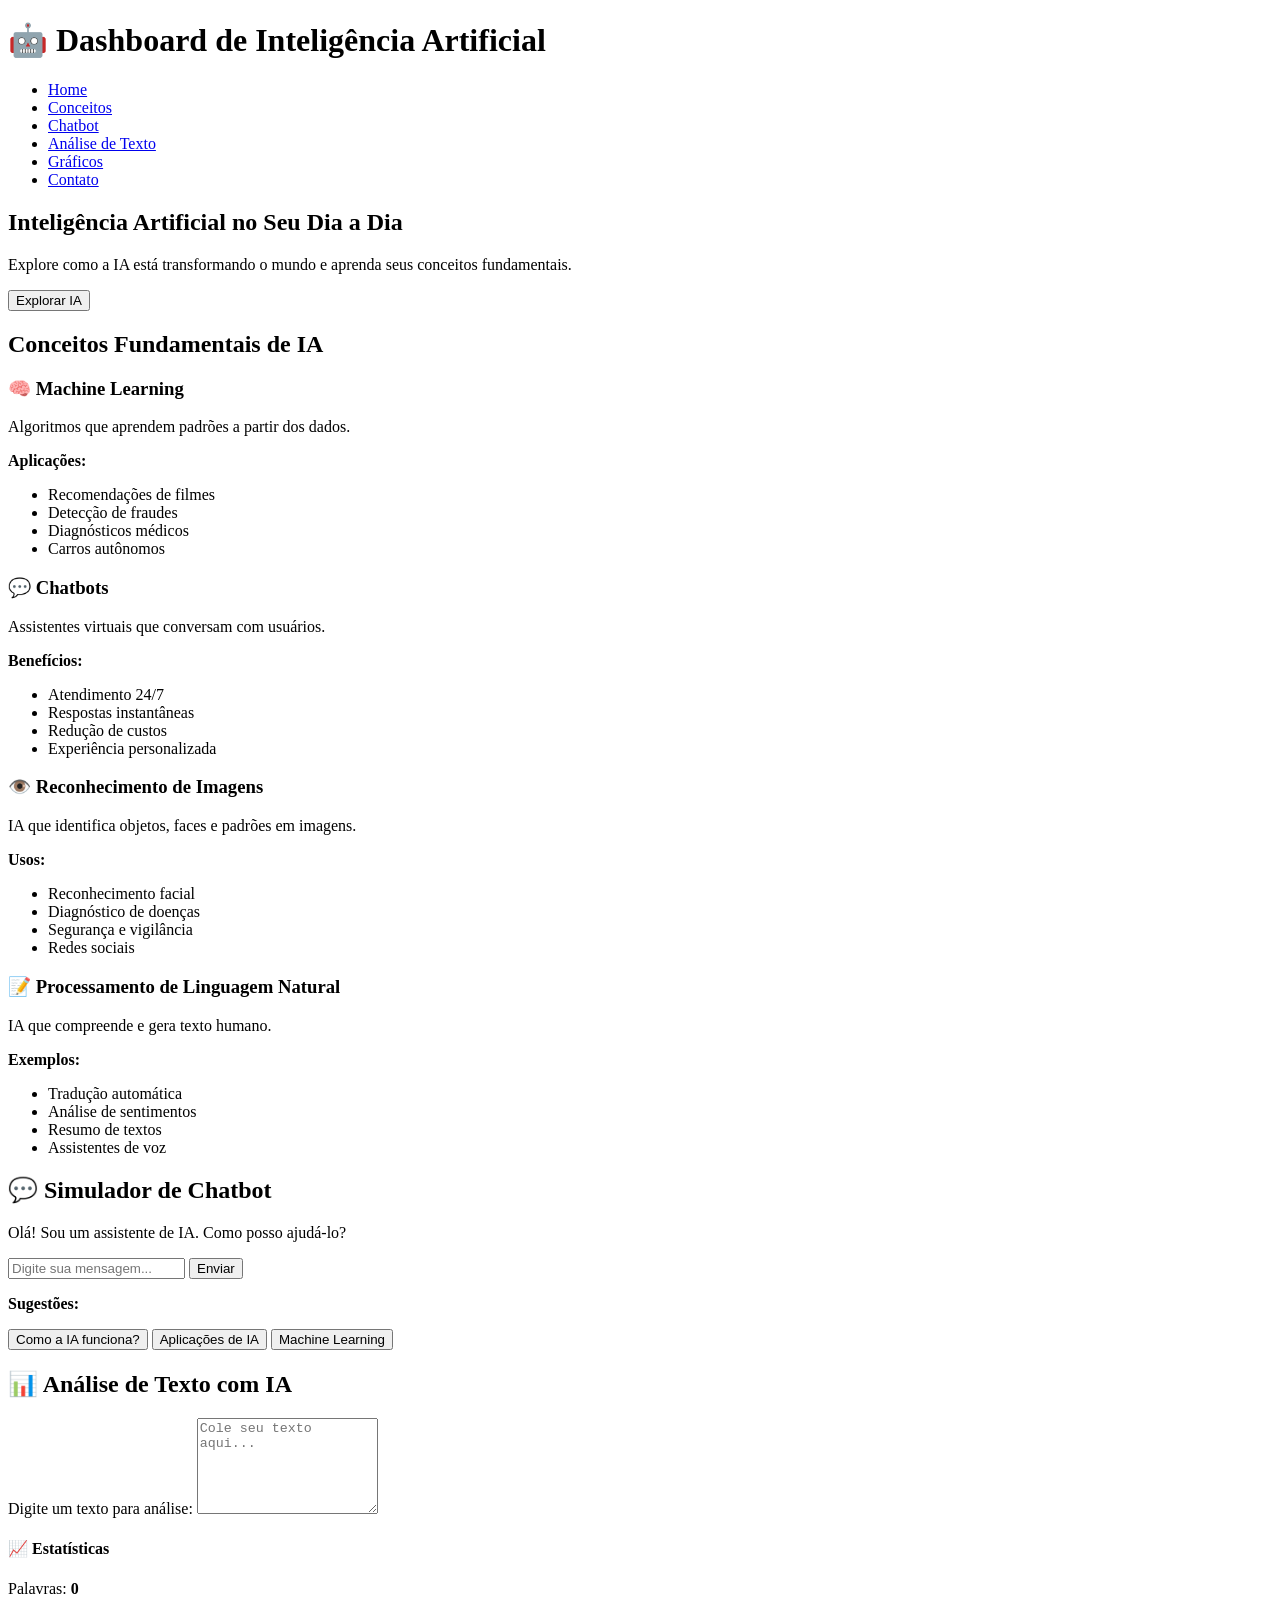
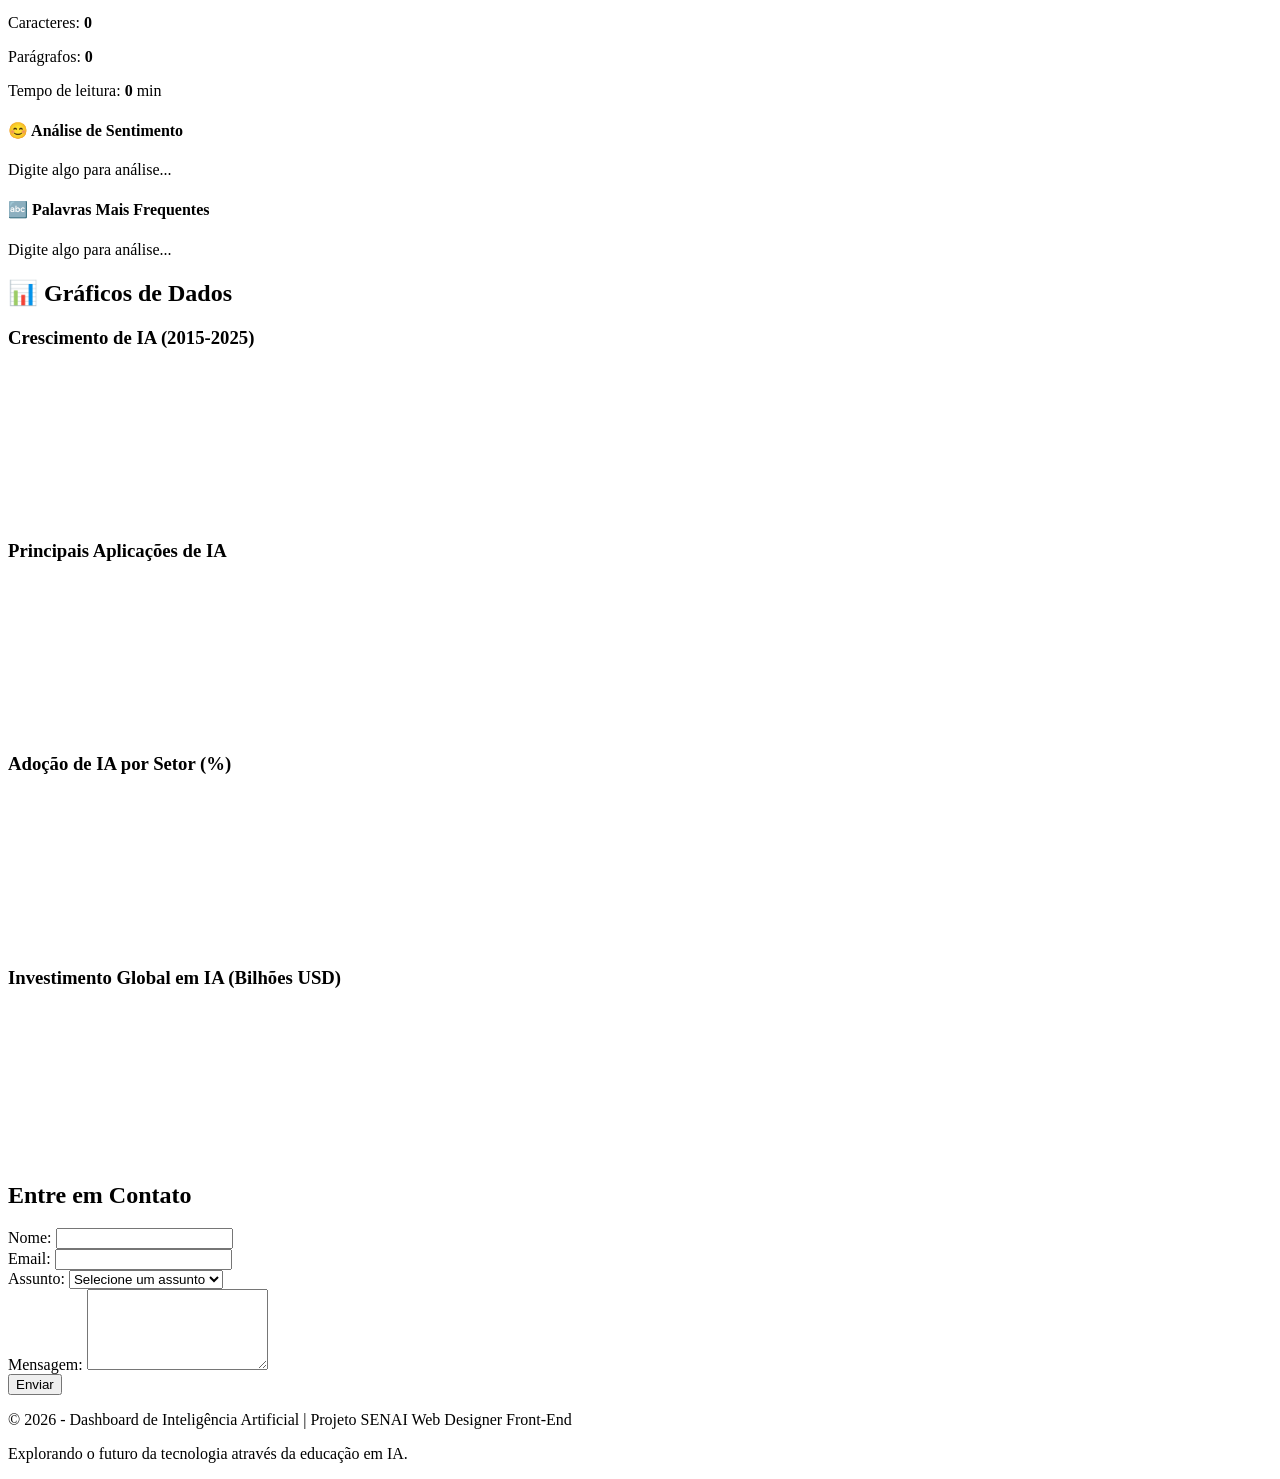
==== index.html @ 96e8e5eb "Add files via upload" ====
<!DOCTYPE html>
<html lang="pt-br">
<head>
  <meta charset="UTF-8">
  <meta name="viewport" content="width=device-width, initial-scale=1.0">
  <title>Dashboard Web de Inteligência Artificial</title>
  
</head>

<body>
  <header>
    <div class="container">
      <h1>🤖 Dashboard de Inteligência Artificial</h1>
      <nav>
        <ul>
          <li><a href="#home">Home</a></li>
          <li><a href="#conceitos">Conceitos</a></li>
          <li><a href="#chatbot">Chatbot</a></li>
          <li><a href="#analise">Análise de Texto</a></li>
          <li><a href="#graficos">Gráficos</a></li>
          <li><a href="#contato">Contato</a></li>
        </ul>
      </nav>
    </div>
  </header>

  <main>
    <!-- Seção Home -->
    <section id="home" class="hero">
      <div class="container">
        <h2>Inteligência Artificial no Seu Dia a Dia</h2>
        <p>Explore como a IA está transformando o mundo e aprenda seus conceitos fundamentais.</p>
        <button class="btn btn-primary" onclick="scrollToSection('conceitos')">Explorar IA</button>
      </div>
    </section>

    <!-- Seção Conceitos -->
    <section id="conceitos" class="conceitos">
      <div class="container">
        <h2>Conceitos Fundamentais de IA</h2>
        <div class="cards-grid">
          <!-- Card 1: Machine Learning -->
          <div class="card">
            <h3>🧠 Machine Learning</h3>
            <p>Algoritmos que aprendem padrões a partir dos dados.</p>
            <div class="card-details">
              <strong>Aplicações:</strong>
              <ul>
                <li>Recomendações de filmes</li>
                <li>Detecção de fraudes</li>
                <li>Diagnósticos médicos</li>
                <li>Carros autônomos</li>
              </ul>
            </div>
          </div>

          <!-- Card 2: Chatbots -->
          <div class="card">
            <h3>💬 Chatbots</h3>
            <p>Assistentes virtuais que conversam com usuários.</p>
            <div class="card-details">
              <strong>Benefícios:</strong>
              <ul>
                <li>Atendimento 24/7</li>
                <li>Respostas instantâneas</li>
                <li>Redução de custos</li>
                <li>Experiência personalizada</li>
              </ul>
            </div>
          </div>

          <!-- Card 3: Reconhecimento de Imagens -->
          <div class="card">
            <h3>👁️ Reconhecimento de Imagens</h3>
            <p>IA que identifica objetos, faces e padrões em imagens.</p>
            <div class="card-details">
              <strong>Usos:</strong>
              <ul>
                <li>Reconhecimento facial</li>
                <li>Diagnóstico de doenças</li>
                <li>Segurança e vigilância</li>
                <li>Redes sociais</li>
              </ul>
            </div>
          </div>

          <!-- Card 4: Processamento de Linguagem -->
          <div class="card">
            <h3>📝 Processamento de Linguagem Natural</h3>
            <p>IA que compreende e gera texto humano.</p>
            <div class="card-details">
              <strong>Exemplos:</strong>
              <ul>
                <li>Tradução automática</li>
                <li>Análise de sentimentos</li>
                <li>Resumo de textos</li>
                <li>Assistentes de voz</li>
              </ul>
            </div>
          </div>
        </div>
      </div>
    </section>

    <!-- Seção Chatbot -->
    <section id="chatbot" class="chatbot">
      <div class="container">
        <h2>💬 Simulador de Chatbot</h2>
        <div class="chatbot-container">
          <div class="chat-box">
            <div id="chatMessages" class="chat-messages">
              <div class="message bot-message">
                <p>Olá! Sou um assistente de IA. Como posso ajudá-lo?</p>
              </div>
            </div>
          </div>
          
          <div class="chat-input-area">
            <input 
              type="text" 
              id="chatInput" 
              placeholder="Digite sua mensagem..." 
              onkeypress="enviarMensagemChat(event)"
            >
            <button class="btn btn-primary" onclick="enviarMensagemChat()">Enviar</button>
          </div>

          <div class="chat-sugestoes">
            <p><strong>Sugestões:</strong></p>
            <button class="btn btn-secondary" onclick="enviarSugestao('Como a IA funciona?')">Como a IA funciona?</button>
            <button class="btn btn-secondary" onclick="enviarSugestao('Quais são as aplicações de IA?')">Aplicações de IA</button>
            <button class="btn btn-secondary" onclick="enviarSugestao('O que é Machine Learning?')">Machine Learning</button>
          </div>
        </div>
      </div>
    </section>

    <!-- Seção Análise de Texto -->
    <section id="analise" class="analise">
      <div class="container">
        <h2>📊 Análise de Texto com IA</h2>
        <div class="analise-container">
          <div class="analise-input">
            <label for="textoAnalise">Digite um texto para análise:</label>
            <textarea 
              id="textoAnalise" 
              placeholder="Cole seu texto aqui..." 
              rows="6"
              oninput="analisarTextoEmTempo()"
            ></textarea>
          </div>

          <div class="analise-resultados">
            <div class="resultado-item">
              <h4>📈 Estatísticas</h4>
              <div class="resultado-content">
                <p>Palavras: <strong id="contPalavras">0</strong></p>
                <p>Caracteres: <strong id="contCaracteres">0</strong></p>
                <p>Parágrafos: <strong id="contParagrafos">0</strong></p>
                <p>Tempo de leitura: <strong id="tempoLeitura">0</strong> min</p>
              </div>
            </div>

            <div class="resultado-item">
              <h4>😊 Análise de Sentimento</h4>
              <div class="resultado-content">
                <div id="sentimentoResultado" class="sentimento-resultado">
                  <p>Digite algo para análise...</p>
                </div>
              </div>
            </div>

            <div class="resultado-item">
              <h4>🔤 Palavras Mais Frequentes</h4>
              <div class="resultado-content">
                <div id="palavrasFrequentes" class="palavras-frequentes">
                  <p>Digite algo para análise...</p>
                </div>
              </div>
            </div>
          </div>
        </div>
      </div>
    </section>

    <!-- Seção Gráficos -->
    <section id="graficos" class="graficos">
      <div class="container">
        <h2>📊 Gráficos de Dados</h2>
        
        <div class="graficos-grid">
          <!-- Gráfico 1: Crescimento de IA -->
          <div class="grafico-card">
            <h3>Crescimento de IA (2015-2025)</h3>
            <canvas id="graficoIA"></canvas>
          </div>

          <!-- Gráfico 2: Aplicações de IA -->
          <div class="grafico-card">
            <h3>Principais Aplicações de IA</h3>
            <canvas id="graficoAplicacoes"></canvas>
          </div>

          <!-- Gráfico 3: Adoção por Setor -->
          <div class="grafico-card">
            <h3>Adoção de IA por Setor (%)</h3>
            <canvas id="graficoSetores"></canvas>
          </div>

          <!-- Gráfico 4: Investimento Global -->
          <div class="grafico-card">
            <h3>Investimento Global em IA (Bilhões USD)</h3>
            <canvas id="graficoInvestimento"></canvas>
          </div>
        </div>
      </div>
    </section>

    <!-- Seção Contato -->
    <section id="contato" class="contato">
      <div class="container">
        <h2>Entre em Contato</h2>
        <form id="contatoForm" onsubmit="enviarFormulario(event)">
          <div class="form-group">
            <label for="nome">Nome:</label>
            <input type="text" id="nome" name="nome" required>
          </div>

          <div class="form-group">
            <label for="email">Email:</label>
            <input type="email" id="email" name="email" required>
          </div>

          <div class="form-group">
            <label for="assunto">Assunto:</label>
            <select id="assunto" name="assunto" required>
              <option value="">Selecione um assunto</option>
              <option value="duvida">Dúvida sobre IA</option>
              <option value="feedback">Feedback</option>
              <option value="parceria">Parceria</option>
              <option value="outro">Outro</option>
            </select>
          </div>

          <div class="form-group">
            <label for="mensagem">Mensagem:</label>
            <textarea id="mensagem" name="mensagem" rows="5" required></textarea>
          </div>

          <button type="submit" class="btn btn-primary">Enviar</button>
          <div id="mensagemResposta">
            
          </div>
        </form>
      </div>
    </section>
  </main>

  <footer>
    <div class="container">
      <p>&copy; 2026 - Dashboard de Inteligência Artificial | Projeto SENAI Web Designer Front-End</p>
      <p>Explorando o futuro da tecnologia através da educação em IA.</p>
    </div>
  </footer>

  <script src="js/script.js"></script>
  <script src="js/validation.js"></script>
</body>
</html>
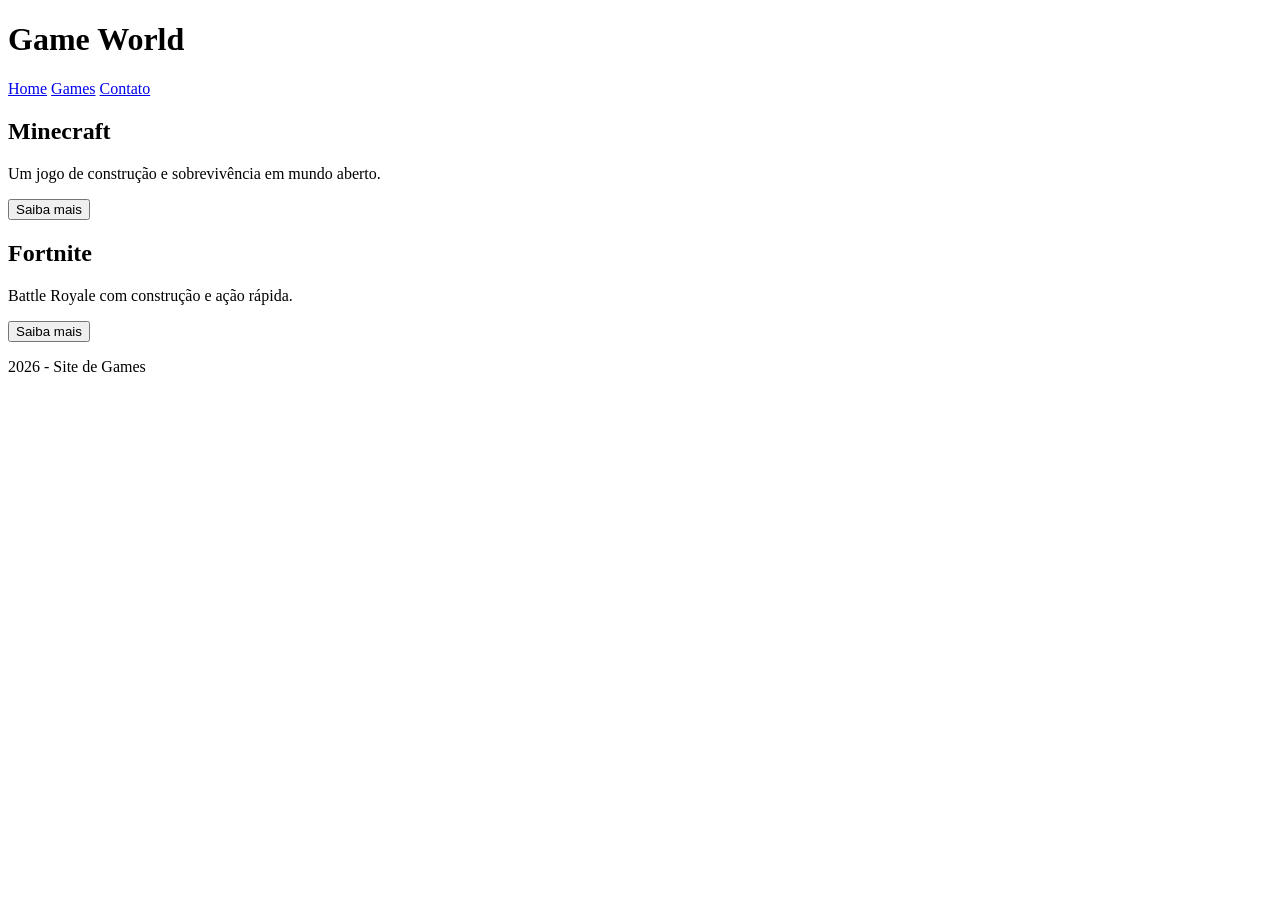
==== commit 78f83650: "aula-css-index.html" ====
--- a/index.html
+++ b/index.html
@@ -1,269 +1,43 @@
 <!DOCTYPE html>
 <html lang="pt-br">
+
 <head>
-  <meta charset="UTF-8">
-  <meta name="viewport" content="width=device-width, initial-scale=1.0">
-  <title>Dashboard Web de Inteligência Artificial</title>
-  
+    <meta charset="UTF-8">
+    <title>Game World</title>
+    <link rel="stylesheet" href="style.css">
 </head>
 
 <body>
-  <header>
-    <div class="container">
-      <h1>🤖 Dashboard de Inteligência Artificial</h1>
-      <nav>
-        <ul>
-          <li><a href="#home">Home</a></li>
-          <li><a href="#conceitos">Conceitos</a></li>
-          <li><a href="#chatbot">Chatbot</a></li>
-          <li><a href="#analise">Análise de Texto</a></li>
-          <li><a href="#graficos">Gráficos</a></li>
-          <li><a href="#contato">Contato</a></li>
-        </ul>
-      </nav>
-    </div>
-  </header>
 
-  <main>
-    <!-- Seção Home -->
-    <section id="home" class="hero">
-      <div class="container">
-        <h2>Inteligência Artificial no Seu Dia a Dia</h2>
-        <p>Explore como a IA está transformando o mundo e aprenda seus conceitos fundamentais.</p>
-        <button class="btn btn-primary" onclick="scrollToSection('conceitos')">Explorar IA</button>
-      </div>
-    </section>
+    <header>
+        <h1>Game World</h1>
+        <nav>
+            <a href="#">Home</a>
+            <a href="#">Games</a>
+            <a href="#">Contato</a>
+        </nav>
+    </header>
 
-    <!-- Seção Conceitos -->
-    <section id="conceitos" class="conceitos">
-      <div class="container">
-        <h2>Conceitos Fundamentais de IA</h2>
-        <div class="cards-grid">
-          <!-- Card 1: Machine Learning -->
-          <div class="card">
-            <h3>🧠 Machine Learning</h3>
-            <p>Algoritmos que aprendem padrões a partir dos dados.</p>
-            <div class="card-details">
-              <strong>Aplicações:</strong>
-              <ul>
-                <li>Recomendações de filmes</li>
-                <li>Detecção de fraudes</li>
-                <li>Diagnósticos médicos</li>
-                <li>Carros autônomos</li>
-              </ul>
-            </div>
-          </div>
+    <main>
 
-          <!-- Card 2: Chatbots -->
-          <div class="card">
-            <h3>💬 Chatbots</h3>
-            <p>Assistentes virtuais que conversam com usuários.</p>
-            <div class="card-details">
-              <strong>Benefícios:</strong>
-              <ul>
-                <li>Atendimento 24/7</li>
-                <li>Respostas instantâneas</li>
-                <li>Redução de custos</li>
-                <li>Experiência personalizada</li>
-              </ul>
-            </div>
-          </div>
+        <section class="game">
+            <h2>Minecraft</h2>
+            <p>Um jogo de construção e sobrevivência em mundo aberto.</p>
+            <button>Saiba mais</button>
+        </section>
 
-          <!-- Card 3: Reconhecimento de Imagens -->
-          <div class="card">
-            <h3>👁️ Reconhecimento de Imagens</h3>
-            <p>IA que identifica objetos, faces e padrões em imagens.</p>
-            <div class="card-details">
-              <strong>Usos:</strong>
-              <ul>
-                <li>Reconhecimento facial</li>
-                <li>Diagnóstico de doenças</li>
-                <li>Segurança e vigilância</li>
-                <li>Redes sociais</li>
-              </ul>
-            </div>
-          </div>
+        <section class="game">
+            <h2>Fortnite</h2>
+            <p>Battle Royale com construção e ação rápida.</p>
+            <button>Saiba mais</button>
+        </section>
 
-          <!-- Card 4: Processamento de Linguagem -->
-          <div class="card">
-            <h3>📝 Processamento de Linguagem Natural</h3>
-            <p>IA que compreende e gera texto humano.</p>
-            <div class="card-details">
-              <strong>Exemplos:</strong>
-              <ul>
-                <li>Tradução automática</li>
-                <li>Análise de sentimentos</li>
-                <li>Resumo de textos</li>
-                <li>Assistentes de voz</li>
-              </ul>
-            </div>
-          </div>
-        </div>
-      </div>
-    </section>
+    </main>
 
-    <!-- Seção Chatbot -->
-    <section id="chatbot" class="chatbot">
-      <div class="container">
-        <h2>💬 Simulador de Chatbot</h2>
-        <div class="chatbot-container">
-          <div class="chat-box">
-            <div id="chatMessages" class="chat-messages">
-              <div class="message bot-message">
-                <p>Olá! Sou um assistente de IA. Como posso ajudá-lo?</p>
-              </div>
-            </div>
-          </div>
-          
-          <div class="chat-input-area">
-            <input 
-              type="text" 
-              id="chatInput" 
-              placeholder="Digite sua mensagem..." 
-              onkeypress="enviarMensagemChat(event)"
-            >
-            <button class="btn btn-primary" onclick="enviarMensagemChat()">Enviar</button>
-          </div>
+    <footer>
+        <p>2026 - Site de Games</p>
+    </footer>
 
-          <div class="chat-sugestoes">
-            <p><strong>Sugestões:</strong></p>
-            <button class="btn btn-secondary" onclick="enviarSugestao('Como a IA funciona?')">Como a IA funciona?</button>
-            <button class="btn btn-secondary" onclick="enviarSugestao('Quais são as aplicações de IA?')">Aplicações de IA</button>
-            <button class="btn btn-secondary" onclick="enviarSugestao('O que é Machine Learning?')">Machine Learning</button>
-          </div>
-        </div>
-      </div>
-    </section>
+</body>
 
-    <!-- Seção Análise de Texto -->
-    <section id="analise" class="analise">
-      <div class="container">
-        <h2>📊 Análise de Texto com IA</h2>
-        <div class="analise-container">
-          <div class="analise-input">
-            <label for="textoAnalise">Digite um texto para análise:</label>
-            <textarea 
-              id="textoAnalise" 
-              placeholder="Cole seu texto aqui..." 
-              rows="6"
-              oninput="analisarTextoEmTempo()"
-            ></textarea>
-          </div>
-
-          <div class="analise-resultados">
-            <div class="resultado-item">
-              <h4>📈 Estatísticas</h4>
-              <div class="resultado-content">
-                <p>Palavras: <strong id="contPalavras">0</strong></p>
-                <p>Caracteres: <strong id="contCaracteres">0</strong></p>
-                <p>Parágrafos: <strong id="contParagrafos">0</strong></p>
-                <p>Tempo de leitura: <strong id="tempoLeitura">0</strong> min</p>
-              </div>
-            </div>
-
-            <div class="resultado-item">
-              <h4>😊 Análise de Sentimento</h4>
-              <div class="resultado-content">
-                <div id="sentimentoResultado" class="sentimento-resultado">
-                  <p>Digite algo para análise...</p>
-                </div>
-              </div>
-            </div>
-
-            <div class="resultado-item">
-              <h4>🔤 Palavras Mais Frequentes</h4>
-              <div class="resultado-content">
-                <div id="palavrasFrequentes" class="palavras-frequentes">
-                  <p>Digite algo para análise...</p>
-                </div>
-              </div>
-            </div>
-          </div>
-        </div>
-      </div>
-    </section>
-
-    <!-- Seção Gráficos -->
-    <section id="graficos" class="graficos">
-      <div class="container">
-        <h2>📊 Gráficos de Dados</h2>
-        
-        <div class="graficos-grid">
-          <!-- Gráfico 1: Crescimento de IA -->
-          <div class="grafico-card">
-            <h3>Crescimento de IA (2015-2025)</h3>
-            <canvas id="graficoIA"></canvas>
-          </div>
-
-          <!-- Gráfico 2: Aplicações de IA -->
-          <div class="grafico-card">
-            <h3>Principais Aplicações de IA</h3>
-            <canvas id="graficoAplicacoes"></canvas>
-          </div>
-
-          <!-- Gráfico 3: Adoção por Setor -->
-          <div class="grafico-card">
-            <h3>Adoção de IA por Setor (%)</h3>
-            <canvas id="graficoSetores"></canvas>
-          </div>
-
-          <!-- Gráfico 4: Investimento Global -->
-          <div class="grafico-card">
-            <h3>Investimento Global em IA (Bilhões USD)</h3>
-            <canvas id="graficoInvestimento"></canvas>
-          </div>
-        </div>
-      </div>
-    </section>
-
-    <!-- Seção Contato -->
-    <section id="contato" class="contato">
-      <div class="container">
-        <h2>Entre em Contato</h2>
-        <form id="contatoForm" onsubmit="enviarFormulario(event)">
-          <div class="form-group">
-            <label for="nome">Nome:</label>
-            <input type="text" id="nome" name="nome" required>
-          </div>
-
-          <div class="form-group">
-            <label for="email">Email:</label>
-            <input type="email" id="email" name="email" required>
-          </div>
-
-          <div class="form-group">
-            <label for="assunto">Assunto:</label>
-            <select id="assunto" name="assunto" required>
-              <option value="">Selecione um assunto</option>
-              <option value="duvida">Dúvida sobre IA</option>
-              <option value="feedback">Feedback</option>
-              <option value="parceria">Parceria</option>
-              <option value="outro">Outro</option>
-            </select>
-          </div>
-
-          <div class="form-group">
-            <label for="mensagem">Mensagem:</label>
-            <textarea id="mensagem" name="mensagem" rows="5" required></textarea>
-          </div>
-
-          <button type="submit" class="btn btn-primary">Enviar</button>
-          <div id="mensagemResposta">
-            
-          </div>
-        </form>
-      </div>
-    </section>
-  </main>
-
-  <footer>
-    <div class="container">
-      <p>&copy; 2026 - Dashboard de Inteligência Artificial | Projeto SENAI Web Designer Front-End</p>
-      <p>Explorando o futuro da tecnologia através da educação em IA.</p>
-    </div>
-  </footer>
-
-  <script src="js/script.js"></script>
-  <script src="js/validation.js"></script>
-</body>
 </html>
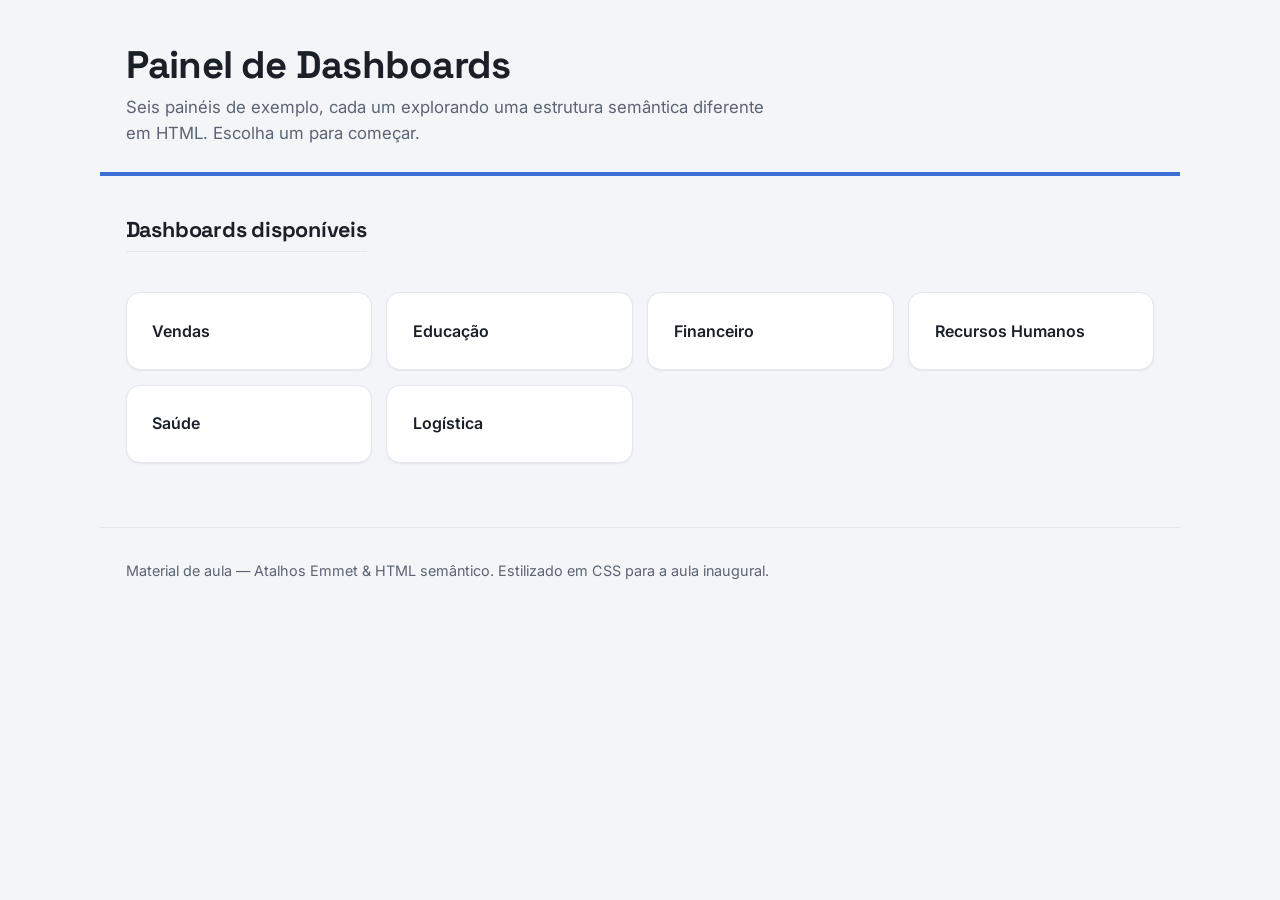
==== commit de99715a: "Add files via upload" ====
--- a/index.html
+++ b/index.html
@@ -1,43 +1,36 @@
 <!DOCTYPE html>
-<html lang="pt-br">
-
+<html lang="pt-BR">
 <head>
-    <meta charset="UTF-8">
-    <title>Game World</title>
-    <link rel="stylesheet" href="style.css">
+  <meta charset="UTF-8">
+  <meta http-equiv="X-UA-Compatible" content="IE=edge">
+  <meta name="viewport" content="width=device-width, initial-scale=1.0">
+  <title>Painel de Dashboards — Menu Principal</title>
+  <link rel="preconnect" href="https://fonts.googleapis.com">
+  <link href="https://fonts.googleapis.com/css2?family=Space+Grotesk:wght@500;700&family=Inter:wght@400;500;600;700&display=swap" rel="stylesheet">
+  <link rel="stylesheet" href="styles.css">
 </head>
-
 <body>
-
-    <header>
-        <h1>Game World</h1>
-        <nav>
-            <a href="#">Home</a>
-            <a href="#">Games</a>
-            <a href="#">Contato</a>
-        </nav>
-    </header>
-
-    <main>
-
-        <section class="game">
-            <h2>Minecraft</h2>
-            <p>Um jogo de construção e sobrevivência em mundo aberto.</p>
-            <button>Saiba mais</button>
-        </section>
-
-        <section class="game">
-            <h2>Fortnite</h2>
-            <p>Battle Royale com construção e ação rápida.</p>
-            <button>Saiba mais</button>
-        </section>
-
-    </main>
-
-    <footer>
-        <p>2026 - Site de Games</p>
-    </footer>
-
+  <header>
+    <h1>Painel de Dashboards</h1>
+    <p>Seis painéis de exemplo, cada um explorando uma estrutura semântica diferente em HTML. Escolha um para começar.</p>
+  </header>
+  <main>
+    <section>
+      <h2>Dashboards disponíveis</h2>
+      <nav aria-label="Lista de dashboards">
+        <ul>
+          <li><a href="dashboard-vendas.html">Vendas</a></li>
+          <li><a href="dashboard-educacao.html">Educação</a></li>
+          <li><a href="dashboard-financeiro.html">Financeiro</a></li>
+          <li><a href="dashboard-rh.html">Recursos Humanos</a></li>
+          <li><a href="dashboard-saude.html">Saúde</a></li>
+          <li><a href="dashboard-logistica.html">Logística</a></li>
+        </ul>
+      </nav>
+    </section>
+  </main>
+  <footer>
+    <p>Material de aula — Atalhos Emmet &amp; HTML semântico. Estilizado em CSS para a aula inaugural.</p>
+  </footer>
 </body>
-
 </html>
--- a/styles.css
+++ b/styles.css
@@ -0,0 +1,632 @@
+/* ==========================================================================
+   AULA DE CSS — DASHBOARDS SEMÂNTICOS
+   Este arquivo é compartilhado por todas as páginas do material.
+   As seções estão comentadas para servir de roteiro de aula.
+   ========================================================================== */
+
+/* --------------------------------------------------------------------------
+   1. RESET BÁSICO
+   -------------------------------------------------------------------------- */
+*,
+*::before,
+*::after {
+  box-sizing: border-box;
+}
+
+html {
+  -webkit-text-size-adjust: 100%;
+}
+
+body {
+  margin: 0;
+}
+
+img,
+table {
+  max-width: 100%;
+}
+
+/* --------------------------------------------------------------------------
+   2. DESIGN TOKENS (variáveis)
+   Mude só o valor da variável e todo o site reflete a mudança.
+   Ótimo exemplo em aula do poder das custom properties.
+   -------------------------------------------------------------------------- */
+:root {
+  /* cores neutras */
+  --color-bg: #f4f5f8;
+  --color-surface: #ffffff;
+  --color-ink: #1b1f27;
+  --color-ink-soft: #5b6472;
+  --color-border: #e3e6ec;
+
+  /* cor de destaque padrão (cada dashboard sobrescreve abaixo) */
+  --color-accent: #3b6fd6;
+  --color-accent-soft: #e8eefb;
+  --color-accent-ink: #1d3b7a;
+
+  /* tipografia */
+  --font-display: "Space Grotesk", "Segoe UI", sans-serif;
+  --font-body: "Inter", system-ui, -apple-system, sans-serif;
+
+  /* espaçamento e forma */
+  --radius-sm: 8px;
+  --radius-md: 14px;
+  --space-xs: 0.5rem;
+  --space-sm: 0.9rem;
+  --space-md: 1.6rem;
+  --space-lg: 2.6rem;
+  --space-xl: 4rem;
+
+  /* sombra */
+  --shadow-sm: 0 1px 2px rgba(20, 24, 32, 0.06);
+  --shadow-md: 0 10px 30px rgba(20, 24, 32, 0.08);
+}
+
+/* Cada dashboard tem uma cor de destaque própria — ajuda o aluno a
+   identificar visualmente em qual painel está. Aplicado via classe no <body>. */
+body.tema-vendas {
+  --color-accent: #d9822b;
+  --color-accent-soft: #fbead9;
+  --color-accent-ink: #7a4712;
+}
+body.tema-educacao {
+  --color-accent: #3b6fd6;
+  --color-accent-soft: #e6edfb;
+  --color-accent-ink: #1d3b7a;
+}
+body.tema-financeiro {
+  --color-accent: #2e9e6d;
+  --color-accent-soft: #e2f5ec;
+  --color-accent-ink: #14573a;
+}
+body.tema-rh {
+  --color-accent: #7c5cd1;
+  --color-accent-soft: #ece6fa;
+  --color-accent-ink: #402a7d;
+}
+body.tema-saude {
+  --color-accent: #d65c5c;
+  --color-accent-soft: #fbe6e6;
+  --color-accent-ink: #7a2323;
+}
+body.tema-logistica {
+  --color-accent: #2596a1;
+  --color-accent-soft: #e0f2f4;
+  --color-accent-ink: #124c53;
+}
+
+/* --------------------------------------------------------------------------
+   3. TIPOGRAFIA E BASE DO CORPO
+   -------------------------------------------------------------------------- */
+body {
+  font-family: var(--font-body);
+  background: var(--color-bg);
+  color: var(--color-ink);
+  line-height: 1.55;
+  font-size: 16px;
+}
+
+h1,
+h2,
+h3 {
+  font-family: var(--font-display);
+  color: var(--color-ink);
+  line-height: 1.2;
+  margin: 0;
+}
+
+h1 {
+  font-size: clamp(1.8rem, 3vw, 2.6rem);
+  letter-spacing: -0.02em;
+}
+
+h2 {
+  font-size: 1.35rem;
+  letter-spacing: -0.01em;
+}
+
+h3 {
+  font-size: 1.05rem;
+}
+
+p {
+  margin: 0.4rem 0 0;
+  color: var(--color-ink-soft);
+}
+
+a {
+  color: var(--color-accent-ink);
+  text-decoration: none;
+}
+
+a:hover,
+a:focus-visible {
+  text-decoration: underline;
+}
+
+a:focus-visible,
+button:focus-visible,
+summary:focus-visible {
+  outline: 3px solid var(--color-accent);
+  outline-offset: 2px;
+}
+
+/* --------------------------------------------------------------------------
+   4. LAYOUT GERAL
+   -------------------------------------------------------------------------- */
+header,
+main,
+footer {
+  max-width: 1080px;
+  margin: 0 auto;
+  padding-left: var(--space-md);
+  padding-right: var(--space-md);
+}
+
+header {
+  padding-top: var(--space-lg);
+  padding-bottom: var(--space-md);
+  border-bottom: 4px solid var(--color-accent);
+  margin-bottom: var(--space-lg);
+}
+
+header h1 {
+  margin-bottom: 0.3rem;
+}
+
+header > p {
+  font-size: 1.05rem;
+  max-width: 60ch;
+}
+
+main {
+  padding-bottom: var(--space-xl);
+  display: flex;
+  flex-direction: column;
+  gap: var(--space-xl);
+}
+
+section > h2 {
+  margin-bottom: var(--space-md);
+  padding-bottom: 0.5rem;
+  border-bottom: 1px solid var(--color-border);
+  display: inline-block;
+}
+
+footer {
+  border-top: 1px solid var(--color-border);
+  padding-top: var(--space-md);
+  padding-bottom: var(--space-lg);
+  color: var(--color-ink-soft);
+  font-size: 0.9rem;
+}
+
+/* --------------------------------------------------------------------------
+   5. NAVEGAÇÃO PRINCIPAL (nav > ul)
+   -------------------------------------------------------------------------- */
+nav[aria-label="Navegação principal"] ul,
+nav[aria-label="Lista de dashboards"] ul {
+  list-style: none;
+  display: flex;
+  flex-wrap: wrap;
+  gap: var(--space-sm);
+  margin: var(--space-sm) 0 0;
+  padding: 0;
+}
+
+nav[aria-label="Navegação principal"] a {
+  display: inline-block;
+  padding: 0.45rem 0.9rem;
+  border-radius: var(--radius-sm);
+  background: var(--color-accent-soft);
+  color: var(--color-accent-ink);
+  font-weight: 600;
+  font-size: 0.9rem;
+}
+
+nav[aria-label="Navegação principal"] a:hover {
+  background: var(--color-accent);
+  color: #fff;
+  text-decoration: none;
+}
+
+/* Lista de dashboards (página inicial) vira grade de cartões */
+nav[aria-label="Lista de dashboards"] ul {
+  display: grid;
+  grid-template-columns: repeat(auto-fit, minmax(220px, 1fr));
+  gap: var(--space-sm);
+}
+
+nav[aria-label="Lista de dashboards"] li {
+  list-style: none;
+}
+
+nav[aria-label="Lista de dashboards"] a {
+  display: block;
+  padding: var(--space-md);
+  background: var(--color-surface);
+  border: 1px solid var(--color-border);
+  border-radius: var(--radius-md);
+  box-shadow: var(--shadow-sm);
+  font-weight: 600;
+  color: var(--color-ink);
+  transition: transform 0.15s ease, box-shadow 0.15s ease, border-color 0.15s ease;
+}
+
+nav[aria-label="Lista de dashboards"] a:hover {
+  transform: translateY(-3px);
+  box-shadow: var(--shadow-md);
+  border-color: var(--color-accent);
+  text-decoration: none;
+}
+
+/* --------------------------------------------------------------------------
+   6. BREADCRUMB (nav[aria-label="breadcrumb"] > ol)
+   -------------------------------------------------------------------------- */
+nav[aria-label="breadcrumb"] ol {
+  list-style: none;
+  display: flex;
+  flex-wrap: wrap;
+  gap: 0.4rem;
+  margin: 0;
+  padding: 0;
+  font-size: 0.9rem;
+  color: var(--color-ink-soft);
+}
+
+nav[aria-label="breadcrumb"] li:not(:last-child)::after {
+  content: "›";
+  margin-left: 0.4rem;
+  color: var(--color-border);
+}
+
+nav[aria-label="breadcrumb"] a {
+  color: var(--color-ink-soft);
+  font-weight: 500;
+}
+
+nav[aria-label="breadcrumb"] a:hover {
+  color: var(--color-accent-ink);
+}
+
+/* --------------------------------------------------------------------------
+   7. CARTÕES DE KPI (section#resumo > article)
+   -------------------------------------------------------------------------- */
+#resumo {
+  display: block;
+}
+
+#resumo > article,
+#resumo {
+  /* nada aqui: a grade é aplicada abaixo, ao contêiner de articles */
+}
+
+section#resumo > article ~ article,
+section#resumo article {
+  background: var(--color-surface);
+}
+
+/* Grade responsiva para qualquer section#resumo que contenha vários <article> */
+section#resumo {
+  display: grid;
+  grid-template-columns: repeat(auto-fit, minmax(200px, 1fr));
+  gap: var(--space-sm);
+  align-items: start;
+}
+
+section#resumo > h2 {
+  grid-column: 1 / -1;
+}
+
+section#resumo article {
+  border: 1px solid var(--color-border);
+  border-radius: var(--radius-md);
+  padding: var(--space-md);
+  box-shadow: var(--shadow-sm);
+  border-top: 4px solid var(--color-accent);
+}
+
+section#resumo article h3 {
+  font-size: 0.85rem;
+  text-transform: uppercase;
+  letter-spacing: 0.04em;
+  color: var(--color-ink-soft);
+  font-family: var(--font-body);
+  font-weight: 600;
+}
+
+section#resumo article p {
+  font-family: var(--font-display);
+  font-size: 1.9rem;
+  font-weight: 700;
+  color: var(--color-ink);
+  margin-top: 0.3rem;
+}
+
+/* Indicadores em <dl> (dashboard-educacao) */
+section#resumo dl {
+  grid-column: 1 / -1;
+  display: grid;
+  grid-template-columns: repeat(auto-fit, minmax(200px, 1fr));
+  gap: var(--space-sm);
+  margin: 0;
+}
+
+section#resumo dl dt {
+  grid-row: 1;
+  font-size: 0.85rem;
+  text-transform: uppercase;
+  letter-spacing: 0.04em;
+  color: var(--color-ink-soft);
+  font-weight: 600;
+  background: var(--color-surface);
+  border: 1px solid var(--color-border);
+  border-top: 4px solid var(--color-accent);
+  border-bottom: none;
+  border-radius: var(--radius-md) var(--radius-md) 0 0;
+  padding: var(--space-md) var(--space-md) 0;
+}
+
+section#resumo dl dd {
+  margin: 0;
+  font-family: var(--font-display);
+  font-size: 1.9rem;
+  font-weight: 700;
+  background: var(--color-surface);
+  border: 1px solid var(--color-border);
+  border-top: none;
+  border-radius: 0 0 var(--radius-md) var(--radius-md);
+  padding: 0 var(--space-md) var(--space-md);
+  box-shadow: var(--shadow-sm);
+}
+
+/* Indicadores em <ul><li><data>> (dashboard-rh) */
+section#resumo ul {
+  grid-column: 1 / -1;
+  display: grid;
+  grid-template-columns: repeat(auto-fit, minmax(200px, 1fr));
+  gap: var(--space-sm);
+  list-style: none;
+  margin: 0;
+  padding: 0;
+}
+
+section#resumo ul li {
+  background: var(--color-surface);
+  border: 1px solid var(--color-border);
+  border-top: 4px solid var(--color-accent);
+  border-radius: var(--radius-md);
+  padding: var(--space-md);
+  box-shadow: var(--shadow-sm);
+}
+
+section#resumo data {
+  display: block;
+  font-family: var(--font-display);
+  font-size: 1.15rem;
+  font-weight: 700;
+}
+
+/* --------------------------------------------------------------------------
+   8. GRÁFICOS (figure/figcaption) — dashboard-vendas
+   -------------------------------------------------------------------------- */
+section#graficos {
+  display: grid;
+  grid-template-columns: repeat(auto-fit, minmax(260px, 1fr));
+  gap: var(--space-sm);
+}
+
+section#graficos > h2 {
+  grid-column: 1 / -1;
+}
+
+section#graficos figure {
+  margin: 0;
+  background: var(--color-surface);
+  border: 1px solid var(--color-border);
+  border-radius: var(--radius-md);
+  padding: var(--space-md);
+  box-shadow: var(--shadow-sm);
+}
+
+section#graficos figcaption {
+  font-weight: 700;
+  font-family: var(--font-display);
+  color: var(--color-accent-ink);
+  margin-bottom: var(--space-xs);
+}
+
+/* placeholder visual simples de "gráfico" para ilustrar em aula */
+section#graficos figure::after {
+  content: "";
+  display: block;
+  margin-top: var(--space-sm);
+  height: 64px;
+  border-radius: var(--radius-sm);
+  background: repeating-linear-gradient(
+    90deg,
+    var(--color-accent) 0 12%,
+    transparent 12% 18%
+  );
+  opacity: 0.35;
+}
+
+/* --------------------------------------------------------------------------
+   9. TABELAS
+   -------------------------------------------------------------------------- */
+table {
+  width: 100%;
+  border-collapse: collapse;
+  background: var(--color-surface);
+  border: 1px solid var(--color-border);
+  border-radius: var(--radius-md);
+  overflow: hidden;
+  box-shadow: var(--shadow-sm);
+}
+
+caption {
+  text-align: left;
+  font-family: var(--font-display);
+  font-weight: 700;
+  padding: var(--space-sm) var(--space-md);
+  background: var(--color-accent-soft);
+  color: var(--color-accent-ink);
+  caption-side: top;
+}
+
+thead th {
+  text-align: left;
+  font-size: 0.8rem;
+  text-transform: uppercase;
+  letter-spacing: 0.03em;
+  color: var(--color-ink-soft);
+  padding: 0.7rem var(--space-md);
+  border-bottom: 2px solid var(--color-border);
+}
+
+tbody td {
+  padding: 0.65rem var(--space-md);
+  border-bottom: 1px solid var(--color-border);
+}
+
+tbody tr:last-child td {
+  border-bottom: none;
+}
+
+tbody tr:hover td {
+  background: var(--color-accent-soft);
+}
+
+tfoot td {
+  padding: 0.7rem var(--space-md);
+  font-weight: 700;
+  border-top: 2px solid var(--color-border);
+  background: var(--color-bg);
+}
+
+address {
+  font-style: normal;
+}
+
+/* --------------------------------------------------------------------------
+   10. ARTIGOS COM HEADER/FOOTER (vagas, atendimentos, turmas)
+   -------------------------------------------------------------------------- */
+section#turmas,
+section#vagas {
+  display: grid;
+  grid-template-columns: repeat(auto-fit, minmax(280px, 1fr));
+  gap: var(--space-md);
+}
+
+section#turmas > h2,
+section#vagas > h2 {
+  grid-column: 1 / -1;
+}
+
+section#turmas > article,
+section#vagas > article {
+  background: var(--color-surface);
+  border: 1px solid var(--color-border);
+  border-radius: var(--radius-md);
+  padding: var(--space-md);
+  box-shadow: var(--shadow-sm);
+  display: flex;
+  flex-direction: column;
+  gap: var(--space-sm);
+}
+
+article header h3 {
+  color: var(--color-accent-ink);
+}
+
+article header p {
+  font-size: 0.85rem;
+}
+
+article footer {
+  all: unset;
+  display: block;
+  border-top: 1px dashed var(--color-border);
+  padding-top: var(--space-sm);
+  font-size: 0.85rem;
+  color: var(--color-ink-soft);
+}
+
+/* --------------------------------------------------------------------------
+   11. DETAILS/SUMMARY (dashboard-financeiro)
+   -------------------------------------------------------------------------- */
+section#resumo details {
+  background: var(--color-surface);
+  border: 1px solid var(--color-border);
+  border-top: 4px solid var(--color-accent);
+  border-radius: var(--radius-md);
+  padding: var(--space-md);
+  box-shadow: var(--shadow-sm);
+}
+
+section#resumo summary {
+  font-family: var(--font-display);
+  font-weight: 700;
+  cursor: pointer;
+  color: var(--color-ink);
+}
+
+section#resumo details p {
+  margin-top: var(--space-xs);
+  color: var(--color-ink-soft);
+  font-family: var(--font-body);
+  font-size: 0.95rem;
+}
+
+/* --------------------------------------------------------------------------
+   12. INDICADORES COM <meter> (dashboard-saude)
+   -------------------------------------------------------------------------- */
+section#indicadores {
+  display: grid;
+  grid-template-columns: repeat(auto-fit, minmax(220px, 1fr));
+  gap: var(--space-sm);
+}
+
+section#indicadores > h2 {
+  grid-column: 1 / -1;
+}
+
+section#indicadores article {
+  background: var(--color-surface);
+  border: 1px solid var(--color-border);
+  border-top: 4px solid var(--color-accent);
+  border-radius: var(--radius-md);
+  padding: var(--space-md);
+  box-shadow: var(--shadow-sm);
+}
+
+meter {
+  width: 100%;
+  height: 14px;
+  margin: var(--space-sm) 0 var(--space-xs);
+}
+
+/* --------------------------------------------------------------------------
+   13. RESPONSIVO
+   -------------------------------------------------------------------------- */
+@media (max-width: 640px) {
+  header,
+  main,
+  footer {
+    padding-left: var(--space-sm);
+    padding-right: var(--space-sm);
+  }
+
+  section#resumo article p {
+    font-size: 1.5rem;
+  }
+}
+
+/* --------------------------------------------------------------------------
+   14. ACESSIBILIDADE — respeita preferência de movimento reduzido
+   -------------------------------------------------------------------------- */
+@media (prefers-reduced-motion: reduce) {
+  * {
+    transition: none !important;
+  }
+}
